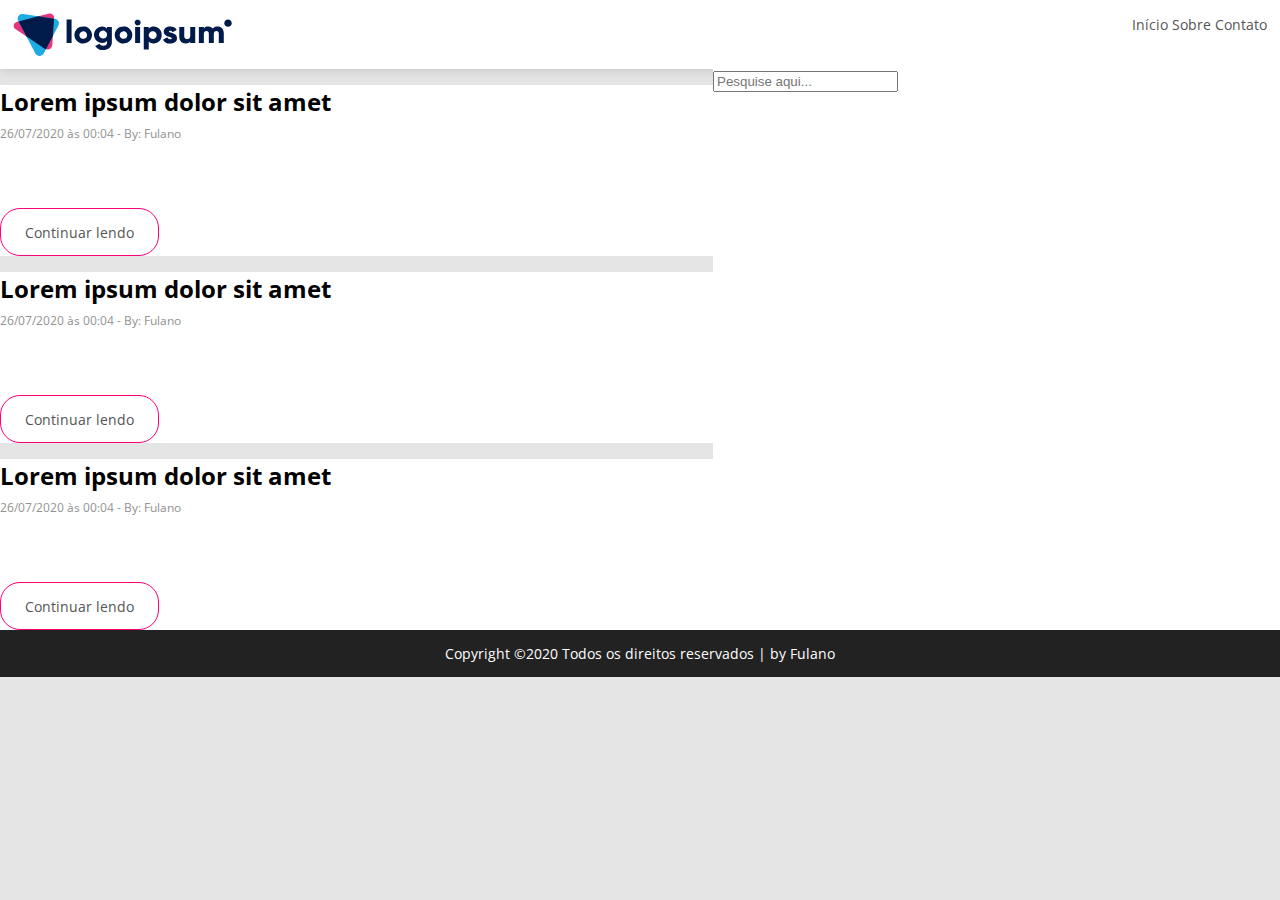
==== index.html @ 4a427dd1 "primeiroCommit" ====
<!DOCTYPE html>
<html lang="pt-BR">
<head>
    <meta charset="UTF-8">
    <meta http-equiv="X-UA-Compatible" content="IE=edge">
    <meta name="viewport" content="width=device-width, initial-scale=1.0">

    <link rel="stylesheet" href="style.css">

    <link rel="preconnect" href="https://fonts.gstatic.com">
    <link href="https://fonts.googleapis.com/css2?family=Open+Sans:wght@400;700&display=swap" rel="stylesheet"> 

    <title>logoipsum</title>
</head>
<body>
    <div class="container">
        <header class="header">
            <svg width="219" height="43" viewBox="0 0 219 43" fill="none" xmlns="http://www.w3.org/2000/svg">
                <path d="M31.6533 35.6563L2.42233 15.9911C-0.539878 13.9983 0.467078 9.84916 4.16087 8.87348L35.2281 0.649847C35.8863 0.418249 36.5915 0.34307 37.2853 0.43055C37.9792 0.51803 38.6417 0.765644 39.2177 1.15285C39.7938 1.54005 40.2669 2.05566 40.5978 2.6569C40.9286 3.25814 41.1076 3.92766 41.1199 4.6099L39.2787 32.4971C39.0604 35.8072 34.6155 37.649 31.6533 35.6563Z" fill="#E9327C"/>
                <path d="M22.3821 40.511L5.16124 7.66573C4.76759 6.91434 4.59436 6.07151 4.66067 5.23018C4.72697 4.38887 5.03022 3.58174 5.53698 2.89783C6.04375 2.21392 6.73432 1.6798 7.53253 1.35435C8.3308 1.0289 9.20568 0.924786 10.0608 1.05347L41.9753 5.85734C42.7101 5.96795 43.4075 6.24708 44.01 6.67177C44.6127 7.09647 45.1033 7.65456 45.4416 8.30026C45.7799 8.94595 45.9563 9.66072 45.9562 10.3858C45.9561 11.1109 45.7795 11.8256 45.441 12.4712L30.7392 40.5126C30.3444 41.2618 29.7454 41.8904 29.0082 42.3293C28.2709 42.7681 27.4238 43.0001 26.5601 43C25.6964 42.9999 24.8494 42.7675 24.1124 42.3283C23.3753 41.8892 22.7765 41.2604 22.3821 40.511Z" fill="#1DACE3"/>
                <path d="M41.0418 5.71592L25.1325 3.32114L5.59961 8.4937L13.3961 23.3693L31.6533 35.6563C32.0561 35.9243 32.4991 36.1296 32.9666 36.2649L39.9012 23.0388L41.0418 5.71592Z" fill="#001A49"/>
                <path d="M121.625 9.55524C121.625 8.97848 121.801 8.4147 122.129 7.93518C122.458 7.45559 122.925 7.08183 123.471 6.86115C124.018 6.64045 124.619 6.58271 125.199 6.69522C125.779 6.80774 126.312 7.08544 126.73 7.49325C127.148 7.90105 127.433 8.42066 127.548 8.98632C127.664 9.55198 127.604 10.1383 127.378 10.6711C127.152 11.2039 126.768 11.6594 126.277 11.9797C125.785 12.3002 125.207 12.4712 124.616 12.4712C123.825 12.4634 123.07 12.1536 122.511 11.6084C121.952 11.0633 121.634 10.3261 121.625 9.55524ZM122.124 13.8966H127.109V30.096H122.124V13.8966Z" fill="#001A49"/>
                <path d="M148.632 21.9963C148.691 23.0671 148.531 24.1384 148.162 25.1488C147.794 26.1591 147.225 27.0885 146.487 27.8834C145.75 28.6785 144.858 29.3233 143.864 29.7811C142.87 30.2387 141.792 30.5003 140.695 30.5505C139.77 30.5995 138.847 30.4476 137.991 30.1057C137.135 29.7638 136.367 29.2404 135.744 28.5737V36.5764H130.762V13.8967H135.744V15.419C136.368 14.7525 137.135 14.2295 137.991 13.8878C138.847 13.5462 139.77 13.3945 140.695 13.4438C141.792 13.4938 142.869 13.7551 143.863 14.2126C144.858 14.6702 145.75 15.315 146.487 16.1098C147.225 16.9046 147.794 17.8339 148.162 18.8441C148.531 19.8544 148.691 20.9257 148.632 21.9963ZM143.65 21.9963C143.63 21.2379 143.382 20.5019 142.936 19.8805C142.489 19.2591 141.865 18.7799 141.141 18.5029C140.417 18.2258 139.625 18.1632 138.864 18.3229C138.104 18.4826 137.408 18.8575 136.865 19.4007C136.322 19.9439 135.956 20.6313 135.811 21.3768C135.667 22.1223 135.751 22.8927 136.053 23.5918C136.355 24.2909 136.862 24.8875 137.51 25.3069C138.158 25.7264 138.919 25.9501 139.697 25.95C140.231 25.9735 140.765 25.8865 141.262 25.6948C141.759 25.503 142.209 25.2109 142.582 24.8375C142.956 24.4641 143.244 24.0179 143.428 23.5283C143.612 23.0387 143.687 22.5166 143.65 21.9963Z" fill="#001A49"/>
                <path d="M164.012 25.2333C164.012 28.9598 160.69 30.5473 157.102 30.5473C155.652 30.6752 154.197 30.376 152.924 29.6884C151.651 29.0009 150.619 27.9565 149.96 26.6905L154.278 24.2942C154.454 24.8794 154.83 25.388 155.344 25.7352C155.858 26.0822 156.479 26.2467 157.102 26.2011C158.298 26.2011 158.895 25.8436 158.895 25.1968C158.895 23.4138 150.723 24.3545 150.723 18.7481C150.723 15.2171 153.778 13.4358 157.241 13.4358C158.539 13.396 159.825 13.6966 160.964 14.3062C162.103 14.9157 163.054 15.812 163.718 16.9016L159.466 19.1375C159.28 18.7123 158.97 18.3498 158.574 18.0955C158.178 17.8412 157.714 17.7062 157.241 17.7073C156.377 17.7073 155.846 18.0251 155.846 18.6147C155.841 20.474 164.012 19.2424 164.012 25.2333Z" fill="#001A49"/>
                <path d="M182.224 13.8966V30.096H177.241V28.5705C176.666 29.2425 175.935 29.772 175.109 30.1155C174.283 30.4592 173.386 30.6071 172.49 30.5473C169.135 30.5473 166.278 28.2145 166.278 23.8397V13.8966H171.262V23.131C171.22 23.5171 171.264 23.9074 171.393 24.2749C171.521 24.6423 171.73 24.9781 172.005 25.2587C172.281 25.5392 172.615 25.758 172.986 25.8996C173.356 26.0412 173.754 26.1024 174.152 26.0787C175.978 26.0787 177.248 25.0427 177.248 22.7416V13.8966H182.224Z" fill="#001A49"/>
                <path d="M210.784 20.1482V30.096H205.801V20.5709C205.801 18.9516 205.002 17.9139 203.409 17.9139C201.747 17.9139 200.818 19.0485 200.818 20.9602V30.096H195.834V20.5709C195.834 18.9516 195.037 17.9139 193.442 17.9139C191.782 17.9139 190.851 19.0485 190.851 20.9602V30.096H185.869V13.8967H190.86V15.3809C191.376 14.72 192.054 14.1959 192.831 13.8564C193.609 13.5169 194.461 13.3728 195.311 13.4374C196.164 13.3967 197.013 13.5722 197.776 13.9468C198.539 14.3214 199.189 14.8823 199.663 15.5748C200.215 14.8502 200.947 14.274 201.789 13.9003C202.632 13.5264 203.558 13.3672 204.481 13.4374C208.293 13.4438 210.784 16.0992 210.784 20.1482Z" fill="#001A49"/>
                <path d="M215.005 13.7965C217.048 13.7965 218.704 12.1815 218.704 10.1893C218.704 8.197 217.048 6.582 215.005 6.582C212.962 6.582 211.306 8.197 211.306 10.1893C211.306 12.1815 212.962 13.7965 215.005 13.7965Z" fill="#001A49"/>
                <path d="M53.5961 6.44531H58.5803V30.096H53.5961V6.44531ZM61.4024 21.9963C61.3969 20.2979 61.9083 18.6363 62.8717 17.2215C63.8352 15.8068 65.2074 14.7027 66.8146 14.0491C68.422 13.3955 70.1919 13.2217 71.9006 13.5497C73.6092 13.8778 75.1793 14.6929 76.4128 15.8919C77.6463 17.091 78.4866 18.6199 78.8288 20.2853C79.1702 21.9505 78.9974 23.6773 78.3327 25.2469C77.6673 26.8165 76.5394 28.1583 75.0918 29.1024C73.6449 30.0465 71.9425 30.5505 70.201 30.5505C69.0445 30.5625 67.897 30.3498 66.8258 29.9245C65.7545 29.4992 64.7808 28.8699 63.9617 28.0736C63.1426 27.2772 62.4943 26.3296 62.0549 25.2862C61.6155 24.2427 61.3937 23.1243 61.4024 21.9963ZM74.0269 21.9963C74.0073 21.2637 73.7666 20.553 73.3349 19.953C72.9032 19.3531 72.3001 18.8907 71.6004 18.6234C70.9007 18.3562 70.136 18.2961 69.4014 18.4506C68.6669 18.6051 67.9954 18.9675 67.4709 19.4923C66.9465 20.0171 66.5924 20.6811 66.4528 21.4012C66.3133 22.1213 66.3945 22.8655 66.6863 23.5408C66.9782 24.2161 67.4678 24.7924 68.0938 25.1978C68.7198 25.6031 69.4545 25.8194 70.2059 25.8197C70.7202 25.834 71.2324 25.7442 71.7095 25.5559C72.1867 25.3676 72.6191 25.085 72.9781 24.7257C73.3377 24.3665 73.6176 23.9385 73.7988 23.4688C73.9807 22.999 74.0605 22.4977 74.0332 21.9963H74.0269ZM98.8732 13.8919V29.2824C98.8732 34.7251 94.5212 37.0245 90.1041 37.0245C88.5488 37.139 86.992 36.8337 85.6031 36.1422C84.2142 35.4507 83.0472 34.3996 82.2306 33.1042L86.4819 30.7062C86.8247 31.3823 87.3712 31.9401 88.0485 32.305C88.7251 32.67 89.5003 32.8245 90.27 32.7482C90.7611 32.8137 91.2614 32.7707 91.733 32.6224C92.2046 32.4742 92.6363 32.2246 92.9959 31.8919C93.3556 31.5593 93.634 31.1521 93.811 30.7005C93.9881 30.2488 94.0587 29.7642 94.0174 29.2824V27.7918C93.4339 28.4879 92.6909 29.041 91.8484 29.4066C91.006 29.7722 90.088 29.9404 89.1666 29.8974C86.9745 29.8309 84.8943 28.9348 83.3676 27.3988C81.8409 25.8628 80.9873 23.8074 80.9873 21.6682C80.9873 19.5289 81.8409 17.4736 83.3676 15.9375C84.8943 14.4015 86.9745 13.5054 89.1666 13.439C90.088 13.396 91.006 13.5641 91.8484 13.9297C92.6909 14.2954 93.4339 14.8484 94.0174 15.5446V13.8919H98.8732ZM94.0237 21.6674C94.0566 20.885 93.8488 20.1108 93.4269 19.4445C93.005 18.7783 92.3886 18.2503 91.6567 17.9285C90.9249 17.6067 90.1111 17.5058 89.3198 17.6387C88.5285 17.7718 87.7959 18.1325 87.2166 18.6746C86.6372 19.2168 86.237 19.9156 86.0684 20.6811C85.8998 21.4467 85.969 22.244 86.2685 22.9706C86.5679 23.6972 87.0836 24.3198 87.7483 24.7584C88.4137 25.197 89.1981 25.4316 90.0013 25.4319C90.5246 25.4679 91.0501 25.3965 91.5434 25.2224C92.0374 25.0484 92.4879 24.7756 92.8665 24.4214C93.2457 24.0672 93.5445 23.6397 93.7439 23.1662C93.9433 22.6927 94.0384 22.1838 94.0237 21.6721V21.6674ZM101.695 21.9852C101.689 20.2869 102.201 18.6251 103.164 17.2104C104.128 15.7957 105.5 14.6916 107.108 14.038C108.715 13.3844 110.484 13.2106 112.193 13.5386C113.902 13.8667 115.472 14.6818 116.705 15.8808C117.939 17.0798 118.78 18.6088 119.121 20.2741C119.463 21.9394 119.291 23.6662 118.625 25.2358C117.96 26.8054 116.833 28.1472 115.385 29.0912C113.937 30.0354 112.235 30.5394 110.494 30.5394C109.338 30.5514 108.192 30.3389 107.121 29.9143C106.051 29.4898 105.077 28.8615 104.259 28.0664C103.439 27.2712 102.791 26.3249 102.351 25.2828C101.911 24.2406 101.688 23.1234 101.695 21.9963V21.9852ZM114.319 21.9852C114.3 21.2521 114.06 20.5409 113.628 19.9404C113.196 19.34 112.593 18.8771 111.893 18.6095C111.193 18.3419 110.428 18.2817 109.692 18.4363C108.958 18.5908 108.285 18.9534 107.761 19.4785C107.236 20.0036 106.882 20.668 106.743 21.3886C106.603 22.1091 106.684 22.8538 106.976 23.5295C107.269 24.2051 107.758 24.7817 108.385 25.187C109.012 25.5925 109.747 25.8087 110.498 25.8086C111.012 25.8219 111.522 25.7317 111.998 25.5437C112.473 25.3556 112.904 25.0739 113.262 24.716C113.621 24.3581 113.9 23.9318 114.082 23.4638C114.264 22.9958 114.345 22.4962 114.319 21.9963V21.9852Z" fill="#001A49"/>
                </svg>  
            <nav class="nav-links">
                <a href="./index.html">Início</a>
                <a href="">Sobre</a>
                <a href="./contato.html">Contato</a>
            </nav>
        </header>
        <section class="content">
            <article class="cards">
                <div class="cards-header">
                    <h1>Lorem ipsum dolor sit amet</h1>
                    <h6>26/07/2020 às 00:04 - By: Fulano</h6>
                </div>
                <div class="cards-img">
                    <img src="" alt="">
                </div>
                <p></p>
                <div class="cards-footer">
                    <button><a href="">Continuar lendo</a></button>
                </div>
            </article>
            <article class="cards">
                <div class="cards-header">
                    <h1>Lorem ipsum dolor sit amet</h1>
                    <h6>26/07/2020 às 00:04 - By: Fulano</h6>
                </div>
                <div class="cards-img">
                    <img src="" alt="">
                </div>
                <p></p>
                <div class="cards-footer">
                    <button><a href="">Continuar lendo</a></button>
                </div>
            </article>
            <article class="cards">
                <div class="cards-header">
                    <h1>Lorem ipsum dolor sit amet</h1>
                    <h6>26/07/2020 às 00:04 - By: Fulano</h6>
                </div>
                <div class="cards-img">
                    <img src="" alt="">
                </div>
                <p></p>
                <div class="cards-footer">
                    <button><a href="">Continuar lendo</a></button>
                </div>
            </article>
        </section>

        <aside class="categories-adv">
            <input type="text" placeholder="Pesquise aqui...">
            <div class="categories">

            </div>
            <div class="adv">

            </div>
        </aside>
    
        <footer class="footer">
            <p>Copyright ©2020 Todos os direitos reservados | by Fulano</p>

        </footer>
    </div>
</body>
</html>
---- style.css ----
body{
    margin: 0;
    min-width: 100vh;
    min-height: 100vh;
    font-family: 'Open Sans', sans-serif;
    background-color: #E5E5E5;
}

.container{
    display: grid;
    grid-template-areas:"header header"
                        "content aside"
                        "footer footer";    

}

.header {
    grid-area: header;
    display: flex;
    justify-content: space-between;
    background-color: #FFFFFF;
    box-shadow: 0px 2px 10px rgba(0, 0, 0, 0.12);
    padding: 13px;
}

.nav-links a{
    text-decoration: none;
    font-style: normal;
    font-weight: normal;
    font-size: 14px;
    line-height: 19px;
    color: #545454;  
}

.content{
    grid-area: content;

}

.cards{
    background-color: #FFFFFF;
}
.cards-header h1{
    font-style: normal;
    font-weight: bold;
    font-size: 24px;
    line-height: 33px;
    color: #000000;
    margin-bottom: 0;
}

.cards-header h6{
    font-style: normal;
    font-weight: normal;
    font-size: 12px;
    line-height: 16px;
    color: #929292;
    margin-top: 8px;
}

.cards-footer button {
    all: unset;
    border: 1px solid #FE0078;
    padding: 12px 24px;
    box-sizing: border-box;
    border-radius: 20px;
}

.cards-footer a {
    text-decoration: none;
     font-style: normal;
    font-weight: normal;
    font-size: 14px;
    line-height: 19px;
    color: #545454;
    text-align: center;
}

.cards-footer button:hover{
    cursor: pointer;
}

.categories-adv{
    grid-area: aside;
    background-color: #FFFFFF;
   
}

.footer{
    grid-area: footer;
    background-color: #222222;
    text-align: center;
    color: #FFFFFF;
    font-style: normal;
    font-weight: normal;
    font-size: 14px;
    line-height: 19px;

}
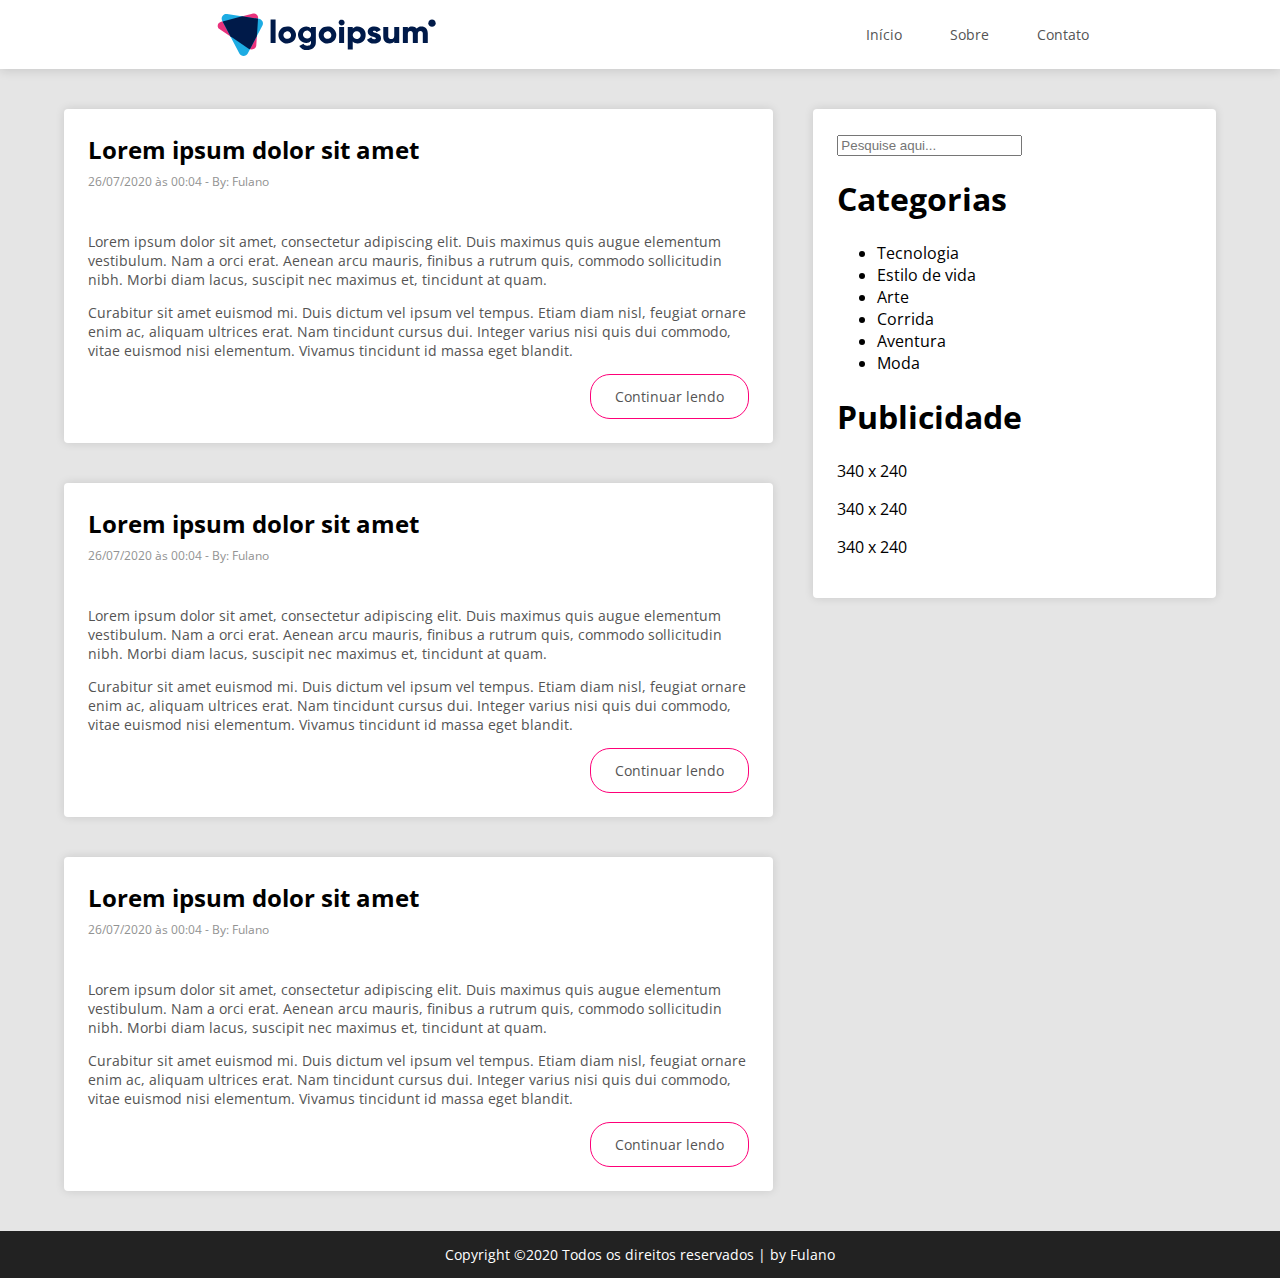
==== commit 66421ec0: "Estruturacao" ====
--- a/index.html
+++ b/index.html
@@ -14,7 +14,7 @@
 </head>
 <body>
     <div class="container">
-        <header class="header">
+        <header>
             <svg width="219" height="43" viewBox="0 0 219 43" fill="none" xmlns="http://www.w3.org/2000/svg">
                 <path d="M31.6533 35.6563L2.42233 15.9911C-0.539878 13.9983 0.467078 9.84916 4.16087 8.87348L35.2281 0.649847C35.8863 0.418249 36.5915 0.34307 37.2853 0.43055C37.9792 0.51803 38.6417 0.765644 39.2177 1.15285C39.7938 1.54005 40.2669 2.05566 40.5978 2.6569C40.9286 3.25814 41.1076 3.92766 41.1199 4.6099L39.2787 32.4971C39.0604 35.8072 34.6155 37.649 31.6533 35.6563Z" fill="#E9327C"/>
                 <path d="M22.3821 40.511L5.16124 7.66573C4.76759 6.91434 4.59436 6.07151 4.66067 5.23018C4.72697 4.38887 5.03022 3.58174 5.53698 2.89783C6.04375 2.21392 6.73432 1.6798 7.53253 1.35435C8.3308 1.0289 9.20568 0.924786 10.0608 1.05347L41.9753 5.85734C42.7101 5.96795 43.4075 6.24708 44.01 6.67177C44.6127 7.09647 45.1033 7.65456 45.4416 8.30026C45.7799 8.94595 45.9563 9.66072 45.9562 10.3858C45.9561 11.1109 45.7795 11.8256 45.441 12.4712L30.7392 40.5126C30.3444 41.2618 29.7454 41.8904 29.0082 42.3293C28.2709 42.7681 27.4238 43.0001 26.5601 43C25.6964 42.9999 24.8494 42.7675 24.1124 42.3283C23.3753 41.8892 22.7765 41.2604 22.3821 40.511Z" fill="#1DACE3"/>
@@ -27,24 +27,32 @@
                 <path d="M215.005 13.7965C217.048 13.7965 218.704 12.1815 218.704 10.1893C218.704 8.197 217.048 6.582 215.005 6.582C212.962 6.582 211.306 8.197 211.306 10.1893C211.306 12.1815 212.962 13.7965 215.005 13.7965Z" fill="#001A49"/>
                 <path d="M53.5961 6.44531H58.5803V30.096H53.5961V6.44531ZM61.4024 21.9963C61.3969 20.2979 61.9083 18.6363 62.8717 17.2215C63.8352 15.8068 65.2074 14.7027 66.8146 14.0491C68.422 13.3955 70.1919 13.2217 71.9006 13.5497C73.6092 13.8778 75.1793 14.6929 76.4128 15.8919C77.6463 17.091 78.4866 18.6199 78.8288 20.2853C79.1702 21.9505 78.9974 23.6773 78.3327 25.2469C77.6673 26.8165 76.5394 28.1583 75.0918 29.1024C73.6449 30.0465 71.9425 30.5505 70.201 30.5505C69.0445 30.5625 67.897 30.3498 66.8258 29.9245C65.7545 29.4992 64.7808 28.8699 63.9617 28.0736C63.1426 27.2772 62.4943 26.3296 62.0549 25.2862C61.6155 24.2427 61.3937 23.1243 61.4024 21.9963ZM74.0269 21.9963C74.0073 21.2637 73.7666 20.553 73.3349 19.953C72.9032 19.3531 72.3001 18.8907 71.6004 18.6234C70.9007 18.3562 70.136 18.2961 69.4014 18.4506C68.6669 18.6051 67.9954 18.9675 67.4709 19.4923C66.9465 20.0171 66.5924 20.6811 66.4528 21.4012C66.3133 22.1213 66.3945 22.8655 66.6863 23.5408C66.9782 24.2161 67.4678 24.7924 68.0938 25.1978C68.7198 25.6031 69.4545 25.8194 70.2059 25.8197C70.7202 25.834 71.2324 25.7442 71.7095 25.5559C72.1867 25.3676 72.6191 25.085 72.9781 24.7257C73.3377 24.3665 73.6176 23.9385 73.7988 23.4688C73.9807 22.999 74.0605 22.4977 74.0332 21.9963H74.0269ZM98.8732 13.8919V29.2824C98.8732 34.7251 94.5212 37.0245 90.1041 37.0245C88.5488 37.139 86.992 36.8337 85.6031 36.1422C84.2142 35.4507 83.0472 34.3996 82.2306 33.1042L86.4819 30.7062C86.8247 31.3823 87.3712 31.9401 88.0485 32.305C88.7251 32.67 89.5003 32.8245 90.27 32.7482C90.7611 32.8137 91.2614 32.7707 91.733 32.6224C92.2046 32.4742 92.6363 32.2246 92.9959 31.8919C93.3556 31.5593 93.634 31.1521 93.811 30.7005C93.9881 30.2488 94.0587 29.7642 94.0174 29.2824V27.7918C93.4339 28.4879 92.6909 29.041 91.8484 29.4066C91.006 29.7722 90.088 29.9404 89.1666 29.8974C86.9745 29.8309 84.8943 28.9348 83.3676 27.3988C81.8409 25.8628 80.9873 23.8074 80.9873 21.6682C80.9873 19.5289 81.8409 17.4736 83.3676 15.9375C84.8943 14.4015 86.9745 13.5054 89.1666 13.439C90.088 13.396 91.006 13.5641 91.8484 13.9297C92.6909 14.2954 93.4339 14.8484 94.0174 15.5446V13.8919H98.8732ZM94.0237 21.6674C94.0566 20.885 93.8488 20.1108 93.4269 19.4445C93.005 18.7783 92.3886 18.2503 91.6567 17.9285C90.9249 17.6067 90.1111 17.5058 89.3198 17.6387C88.5285 17.7718 87.7959 18.1325 87.2166 18.6746C86.6372 19.2168 86.237 19.9156 86.0684 20.6811C85.8998 21.4467 85.969 22.244 86.2685 22.9706C86.5679 23.6972 87.0836 24.3198 87.7483 24.7584C88.4137 25.197 89.1981 25.4316 90.0013 25.4319C90.5246 25.4679 91.0501 25.3965 91.5434 25.2224C92.0374 25.0484 92.4879 24.7756 92.8665 24.4214C93.2457 24.0672 93.5445 23.6397 93.7439 23.1662C93.9433 22.6927 94.0384 22.1838 94.0237 21.6721V21.6674ZM101.695 21.9852C101.689 20.2869 102.201 18.6251 103.164 17.2104C104.128 15.7957 105.5 14.6916 107.108 14.038C108.715 13.3844 110.484 13.2106 112.193 13.5386C113.902 13.8667 115.472 14.6818 116.705 15.8808C117.939 17.0798 118.78 18.6088 119.121 20.2741C119.463 21.9394 119.291 23.6662 118.625 25.2358C117.96 26.8054 116.833 28.1472 115.385 29.0912C113.937 30.0354 112.235 30.5394 110.494 30.5394C109.338 30.5514 108.192 30.3389 107.121 29.9143C106.051 29.4898 105.077 28.8615 104.259 28.0664C103.439 27.2712 102.791 26.3249 102.351 25.2828C101.911 24.2406 101.688 23.1234 101.695 21.9963V21.9852ZM114.319 21.9852C114.3 21.2521 114.06 20.5409 113.628 19.9404C113.196 19.34 112.593 18.8771 111.893 18.6095C111.193 18.3419 110.428 18.2817 109.692 18.4363C108.958 18.5908 108.285 18.9534 107.761 19.4785C107.236 20.0036 106.882 20.668 106.743 21.3886C106.603 22.1091 106.684 22.8538 106.976 23.5295C107.269 24.2051 107.758 24.7817 108.385 25.187C109.012 25.5925 109.747 25.8087 110.498 25.8086C111.012 25.8219 111.522 25.7317 111.998 25.5437C112.473 25.3556 112.904 25.0739 113.262 24.716C113.621 24.3581 113.9 23.9318 114.082 23.4638C114.264 22.9958 114.345 22.4962 114.319 21.9963V21.9852Z" fill="#001A49"/>
                 </svg>  
-            <nav class="nav-links">
+            <nav>
                 <a href="./index.html">Início</a>
                 <a href="">Sobre</a>
                 <a href="./contato.html">Contato</a>
             </nav>
+
         </header>
+
+        <div class="main-container">
         <section class="content">
             <article class="cards">
                 <div class="cards-header">
                     <h1>Lorem ipsum dolor sit amet</h1>
                     <h6>26/07/2020 às 00:04 - By: Fulano</h6>
                 </div>
-                <div class="cards-img">
-                    <img src="" alt="">
-                </div>
-                <p></p>
-                <div class="cards-footer">
-                    <button><a href="">Continuar lendo</a></button>
+                <img class="cards-img" src="./assets/pessoa.png" alt="">
+                <div  class="cards-content">
+                    <p>
+                    Lorem ipsum dolor sit amet, consectetur adipiscing elit. Duis maximus quis augue elementum vestibulum. Nam a orci erat. Aenean arcu mauris, finibus a rutrum quis, commodo sollicitudin nibh. Morbi diam lacus, suscipit nec maximus et, tincidunt at quam. 
+                    </p>
+                    <p>
+                    Curabitur sit amet euismod mi. Duis dictum vel ipsum vel tempus. Etiam diam nisl, feugiat ornare enim ac, aliquam ultrices erat. Nam tincidunt cursus dui. Integer varius nisi quis dui commodo, vitae euismod nisi elementum. Vivamus tincidunt id massa eget blandit.
+                    </p>
+                    <div class="cards-footer">
+                        <a href="">Continuar lendo</a>
+                    </div>
                 </div>
             </article>
             <article class="cards">
@@ -52,39 +60,62 @@
                     <h1>Lorem ipsum dolor sit amet</h1>
                     <h6>26/07/2020 às 00:04 - By: Fulano</h6>
                 </div>
-                <div class="cards-img">
-                    <img src="" alt="">
-                </div>
-                <p></p>
-                <div class="cards-footer">
-                    <button><a href="">Continuar lendo</a></button>
-                </div>
+                    <img  class="cards-img" src="./assets/computador.png" alt="">
+                    <div  class="cards-content">
+                        <p>
+                        Lorem ipsum dolor sit amet, consectetur adipiscing elit. Duis maximus quis augue elementum vestibulum. Nam a orci erat. Aenean arcu mauris, finibus a rutrum quis, commodo sollicitudin nibh. Morbi diam lacus, suscipit nec maximus et, tincidunt at quam. 
+                        </p>
+                        <p>
+                        Curabitur sit amet euismod mi. Duis dictum vel ipsum vel tempus. Etiam diam nisl, feugiat ornare enim ac, aliquam ultrices erat. Nam tincidunt cursus dui. Integer varius nisi quis dui commodo, vitae euismod nisi elementum. Vivamus tincidunt id massa eget blandit.
+                        </p>
+                        <div class="cards-footer">
+                            <a href="">Continuar lendo</a>
+                        </div>
+                    </div>
             </article>
             <article class="cards">
                 <div class="cards-header">
                     <h1>Lorem ipsum dolor sit amet</h1>
                     <h6>26/07/2020 às 00:04 - By: Fulano</h6>
                 </div>
-                <div class="cards-img">
-                    <img src="" alt="">
-                </div>
-                <p></p>
-                <div class="cards-footer">
-                    <button><a href="">Continuar lendo</a></button>
-                </div>
+                    <img class="cards-img" src="./assets/pintura.png" alt="">
+                    <div class="cards-content">
+                        <p>
+                        Lorem ipsum dolor sit amet, consectetur adipiscing elit. Duis maximus quis augue elementum vestibulum. Nam a orci erat. Aenean arcu mauris, finibus a rutrum quis, commodo sollicitudin nibh. Morbi diam lacus, suscipit nec maximus et, tincidunt at quam. 
+                        </p>
+                        <p>
+                        Curabitur sit amet euismod mi. Duis dictum vel ipsum vel tempus. Etiam diam nisl, feugiat ornare enim ac, aliquam ultrices erat. Nam tincidunt cursus dui. Integer varius nisi quis dui commodo, vitae euismod nisi elementum. Vivamus tincidunt id massa eget blandit.
+                        </p>
+                        <div class="cards-footer">
+                            <a href="">Continuar lendo</a>
+                        </div>
+                    </div>
             </article>
         </section>
 
         <aside class="categories-adv">
-            <input type="text" placeholder="Pesquise aqui...">
+            <input type="text" placeholder="Pesquise aqui..."/>
             <div class="categories">
+                <h1>Categorias</h1>
+                <ul>
+                    <li>Tecnologia</li>
+                    <li>Estilo de vida</li>
+                    <li>Arte</li>
+                    <li>Corrida</li>
+                    <li>Aventura</li>
+                    <li>Moda</li>
+                </ul>
 
             </div>
             <div class="adv">
+                <h1>Publicidade</h1>
+                <div><p>340 x 240</p></div>
+                <div><p>340 x 240</p></div>
+                <div><p>340 x 240</p></div>
 
             </div>
         </aside>
-    
+    </div>
         <footer class="footer">
             <p>Copyright ©2020 Todos os direitos reservados | by Fulano</p>
 
--- a/style.css
+++ b/style.css
@@ -7,46 +7,85 @@
 }
 
 .container{
-    display: grid;
-    grid-template-areas:"header header"
-                        "content aside"
-                        "footer footer";    
-
+    display: flex;
+    flex-direction: column;
+   
 }
 
-.header {
-    grid-area: header;
+header {
     display: flex;
     justify-content: space-between;
     background-color: #FFFFFF;
     box-shadow: 0px 2px 10px rgba(0, 0, 0, 0.12);
     padding: 13px;
+    margin-bottom: 40px;
+    
 }
 
-.nav-links a{
+header svg {
+    width: 50%;
+}
+
+nav {
+    display: flex;
+    width: 50%;
+    justify-content: center;
+    align-items: center;
+    
+}
+nav a{
     text-decoration: none;
     font-style: normal;
     font-weight: normal;
     font-size: 14px;
     line-height: 19px;
-    color: #545454;  
+    color: #545454;
+    margin-left: 48px;
+    
 }
 
-.content{
-    grid-area: content;
+.main-container{
+    display: flex;
+    flex-direction: row;
+    margin: auto;
+    width: 90%;
+    justify-content: space-evenly;
+    
+}
 
+.content {
+    flex: 2;
 }
 
 .cards{
     background-color: #FFFFFF;
+    display: flex;
+    flex-direction: column;
+    margin-bottom: 40px;
+    padding: 24px 0;
+    box-shadow: 0px 0px 10px rgba(0, 0, 0, 0.12);
+    border-radius: 4px;
 }
+
+.cards-img {
+    width: 100%;
+    
+
+}
+
+.cards-header{
+    padding: 0 24px;
+}
+
 .cards-header h1{
     font-style: normal;
     font-weight: bold;
     font-size: 24px;
     line-height: 33px;
     color: #000000;
-    margin-bottom: 0;
+    margin: 0;
+   
+
 }
 
 .cards-header h6{
@@ -56,19 +95,39 @@
     line-height: 16px;
     color: #929292;
     margin-top: 8px;
+    
+
+    
+
+}
+.cards p{
+    font-style: normal;
+    font-weight: normal;
+    font-size: 14px;
+    line-height: 19px;
+    color: #545454;
+  
+
 }
 
-.cards-footer button {
+.cards-content{
+    padding: 0 24px;
+}
+
+.cards-footer{
+    display: flex;
+    justify-content: flex-end;
+
+}
+
+.cards-footer a {
     all: unset;
     border: 1px solid #FE0078;
     padding: 12px 24px;
     box-sizing: border-box;
     border-radius: 20px;
-}
-
-.cards-footer a {
     text-decoration: none;
-     font-style: normal;
+    font-style: normal;
     font-weight: normal;
     font-size: 14px;
     line-height: 19px;
@@ -76,18 +135,25 @@
     text-align: center;
 }
 
-.cards-footer button:hover{
+.cards-footer a:hover{
     cursor: pointer;
+    background-color: #FE0078;
+    color: #FFFFFF;
 }
 
 .categories-adv{
-    grid-area: aside;
     background-color: #FFFFFF;
+    flex: 1;
+    margin-left: 40px;
+    height: 70%;
+    box-shadow: 0px 0px 10px rgba(0, 0, 0, 0.12);
+    border-radius: 4px;
+    padding: 24px;
    
 }
 
 .footer{
-    grid-area: footer;
+
     background-color: #222222;
     text-align: center;
     color: #FFFFFF;
@@ -95,5 +161,4 @@
     font-weight: normal;
     font-size: 14px;
     line-height: 19px;
-
 }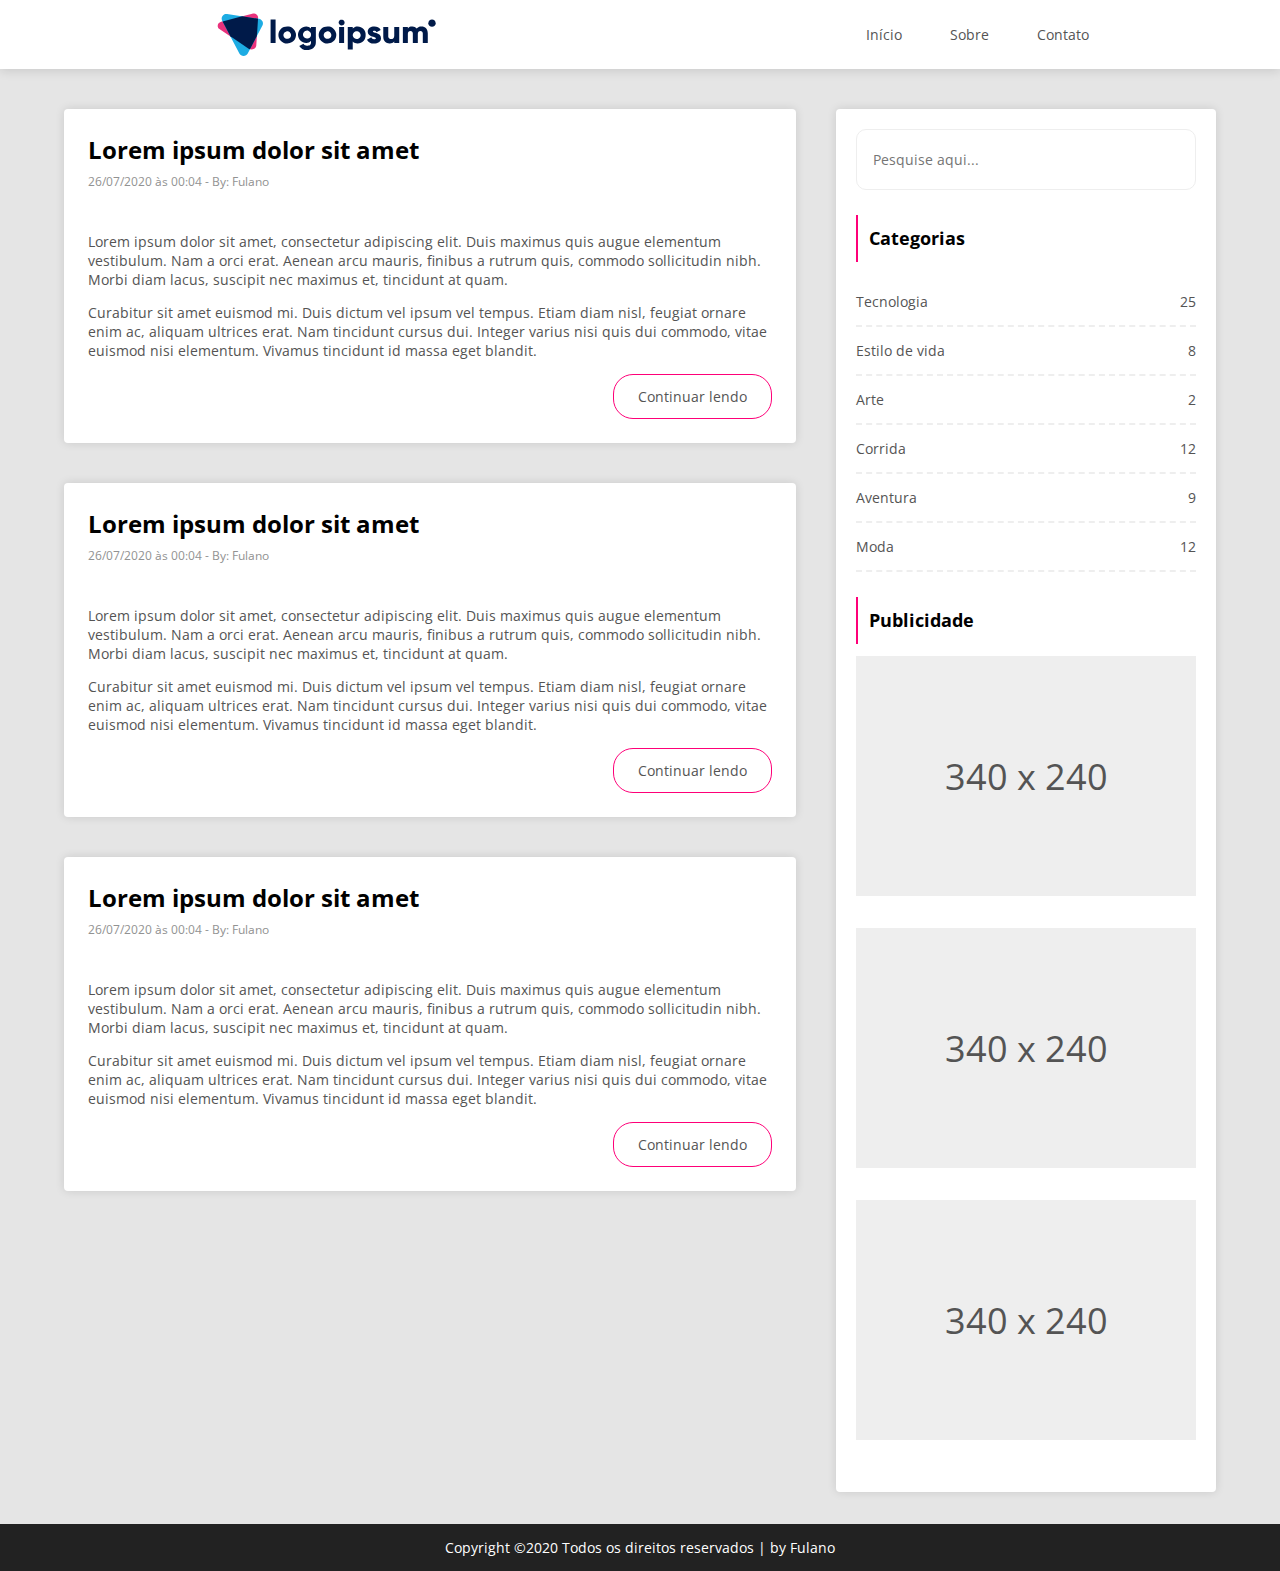
==== commit 1c9ef1b0: "finish" ====
--- a/index.html
+++ b/index.html
@@ -51,7 +51,7 @@
                     Curabitur sit amet euismod mi. Duis dictum vel ipsum vel tempus. Etiam diam nisl, feugiat ornare enim ac, aliquam ultrices erat. Nam tincidunt cursus dui. Integer varius nisi quis dui commodo, vitae euismod nisi elementum. Vivamus tincidunt id massa eget blandit.
                     </p>
                     <div class="cards-footer">
-                        <a href="">Continuar lendo</a>
+                        <a href="./article1.html">Continuar lendo</a>
                     </div>
                 </div>
             </article>
@@ -97,21 +97,43 @@
             <input type="text" placeholder="Pesquise aqui..."/>
             <div class="categories">
                 <h1>Categorias</h1>
-                <ul>
-                    <li>Tecnologia</li>
-                    <li>Estilo de vida</li>
-                    <li>Arte</li>
-                    <li>Corrida</li>
-                    <li>Aventura</li>
-                    <li>Moda</li>
+                <ul class="categories-list">
+                    <li>
+                        <p>Tecnologia</p>
+                        <p>25</p>
+                    </li>
+
+                    <li> 
+                        <p>Estilo de vida</p>
+                        <p>8</p>
+                    </li>
+    
+                    <li>
+                        <p>Arte</p>
+                        <p>2</p>
+                    </li>
+                    <li>
+                        <p>Corrida</p>
+                        <p>12</p>
+                    </li>
+                    <li>
+                        <p>Aventura</p>
+                        <p>9</p>
+                    </li>
+                    <li>
+                        <p>Moda</p>
+                        <p>12</p>
+                    </li>
                 </ul>
 
             </div>
             <div class="adv">
                 <h1>Publicidade</h1>
-                <div><p>340 x 240</p></div>
-                <div><p>340 x 240</p></div>
-                <div><p>340 x 240</p></div>
+                <div class="pub-img-group">
+                <p class="publicidade-img">340 x 240</p>
+                <p class="publicidade-img">340 x 240</p>
+                <p class="publicidade-img">340 x 240</p>
+                </div>
 
             </div>
         </aside>
--- a/style.css
+++ b/style.css
@@ -56,7 +56,7 @@
 .content {
     flex: 2;
 }
-
+/************************************************************** CSS DOS ARTIGOS ***************************************/
 .cards{
     background-color: #FFFFFF;
     display: flex;
@@ -97,12 +97,8 @@
     margin-top: 8px;
     
 
-    
-
-}
-.cards p{
-    font-style: normal;
-    font-weight: normal;
+}
+.cards p, i, li{
     font-size: 14px;
     line-height: 19px;
     color: #545454;
@@ -140,18 +136,249 @@
     background-color: #FE0078;
     color: #FFFFFF;
 }
+/*******************************************CSS SIDE-BAR ******************************/
+.categories{
+    margin-top: 25px;
+}
 
 .categories-adv{
     background-color: #FFFFFF;
-    flex: 1;
+    flex: 0;
     margin-left: 40px;
-    height: 70%;
+    height: 50%;
     box-shadow: 0px 0px 10px rgba(0, 0, 0, 0.12);
     border-radius: 4px;
-    padding: 24px;
+    padding: 20px;
+    max-width: 380px;
+    margin-bottom: 32px;
    
 }
-
+ .categories-adv input {
+    all: unset;
+    border: 1px solid #EEEEEE;
+    font-style: normal;
+    font-weight: normal;
+    font-size: 14px;
+    line-height: 19px;
+    border-radius: 10px;
+    width: 100%;
+    box-sizing: border-box;
+    padding: 20px 16px;
+
+}
+
+.categories-adv input:hover{
+    cursor: pointer;
+    border-color: #FE0078;
+}
+
+.categories-list {
+    padding-left: 0;
+    display: grid;
+    width: 100%;
+
+
+    
+}
+
+.categories-list li{
+    all: unset;
+    font-style: normal;
+    font-weight: normal;
+    font-size: 14px;
+    line-height: 19px;
+    color: #545454;
+    border-bottom: 2px dashed #EEEEEE ;
+    display: flex;
+    justify-content: space-between;
+}
+
+.categories-list li:hover{
+    border-bottom: 2px dashed #FE0078;
+    color: #FE0078;
+    cursor: pointer;
+    
+}
+
+.adv{
+    margin-top: 25px;
+}
+
+.adv h1, .categories h1{
+    border-left: 2px solid #FE0078;
+    font-style: normal;
+    font-weight: bold;
+    font-size: 18px;
+    line-height: 25px;
+    color: #000000;
+    padding: 11px;
+
+}
+
+.pub-img-group{
+    display: flex;
+    flex-direction: column;
+    align-items: center;
+}
+
+.publicidade-img{
+    width: 340px;
+    height: 240px;
+    background-color: #EEEEEE;
+    font-style: normal;
+    font-weight: normal;
+    font-size: 36px;
+    line-height: 49px;
+    color: #545454;
+    display: flex;
+    align-items: center;
+    justify-content: center;
+    margin: 0;
+    margin-bottom: 32px;
+}
+
+/************************** CSS FORMULARIO CONTATO**********************************************/
+.formulario-contato{
+    display: flex;
+    flex-direction: column;
+}
+
+.formulario-contato input{
+    border: 1px solid #EEEEEE;
+    box-sizing: border-box;
+    border-radius: 2px;
+    padding: 12px;
+    margin-bottom: 24px;
+    margin-top: 8px;
+
+}
+
+.formulario-contato input:hover{
+    cursor: pointer;
+    border-color: #FE0078;
+}
+
+.formulario-contato textarea{
+    margin-top: 8px;
+}
+
+.form-contato-input{
+    display: flex;
+}
+
+.form-contato-input label:last-child{
+    margin: 0;
+}
+
+.form-contato-input label {
+    display: flex;
+    flex-direction: column;
+    width: 100%;
+    margin-right: 24px;
+
+}
+
+
+.formulario-contato textarea:hover{
+    cursor: pointer;
+    border-color: #FE0078;
+}
+
+.btn-enviar{
+    all: unset;
+    align-self: flex-end;
+    border-radius: 20px;
+    background: #FE0078;
+    font-style: normal;
+    font-weight: bold;
+    font-size: 14px;
+    line-height: 19px;
+    color: #FFFFFF;
+    padding: 12px 24px;
+
+}
+
+.btn-enviar:hover{
+    cursor: pointer;
+}
+/********************************************** CSS FORMULARIO COMENTARIO ARTIGO ***************************************/
+.form-comentario{
+    display: flex;
+    flex-direction: column;
+    
+}
+
+.form-comentario label {
+    margin-bottom: 8px;
+
+}
+.form-comentario input{
+    border: 1px solid #EEEEEE;
+    box-sizing: border-box;
+    border-radius: 2px;
+    padding: 8px;
+    margin-bottom: 24px;
+   
+    
+}
+
+.form-comentario button{
+    margin-bottom: 68px;
+}
+
+.icons-contato{
+    display: flex;
+    justify-content: flex-start;
+}
+
+.form-coment-input{
+    display: flex;  
+    
+}
+
+.form-coment-input label:last-child{
+    margin: 0;
+}
+
+.form-coment-input label {
+    display: flex;
+    flex-direction: column;
+    width: 100%;
+    margin-right: 24px;
+
+}
+.form-coment-input input {
+    margin-top: 8px;
+}
+
+.form-coment-input input:hover {
+    cursor: pointer;
+    border-color: #FE0078;
+}
+
+.form-comentario textarea:hover {
+    cursor: pointer;
+    border-color: #FE0078;
+}
+
+textarea {
+    all: unset;
+    border: 1px solid #EEEEEE;
+    background-color: #FFFFFF;
+    margin-bottom: 48px;
+    
+}
+
+
+.desc-icons{
+    display: inline;
+}
+
+.contatos-info p {
+    margin-bottom: 24px;
+}
+
+/********************************** CSS DO RODAPÉ ***************************************************/
 .footer{
 
     background-color: #222222;
